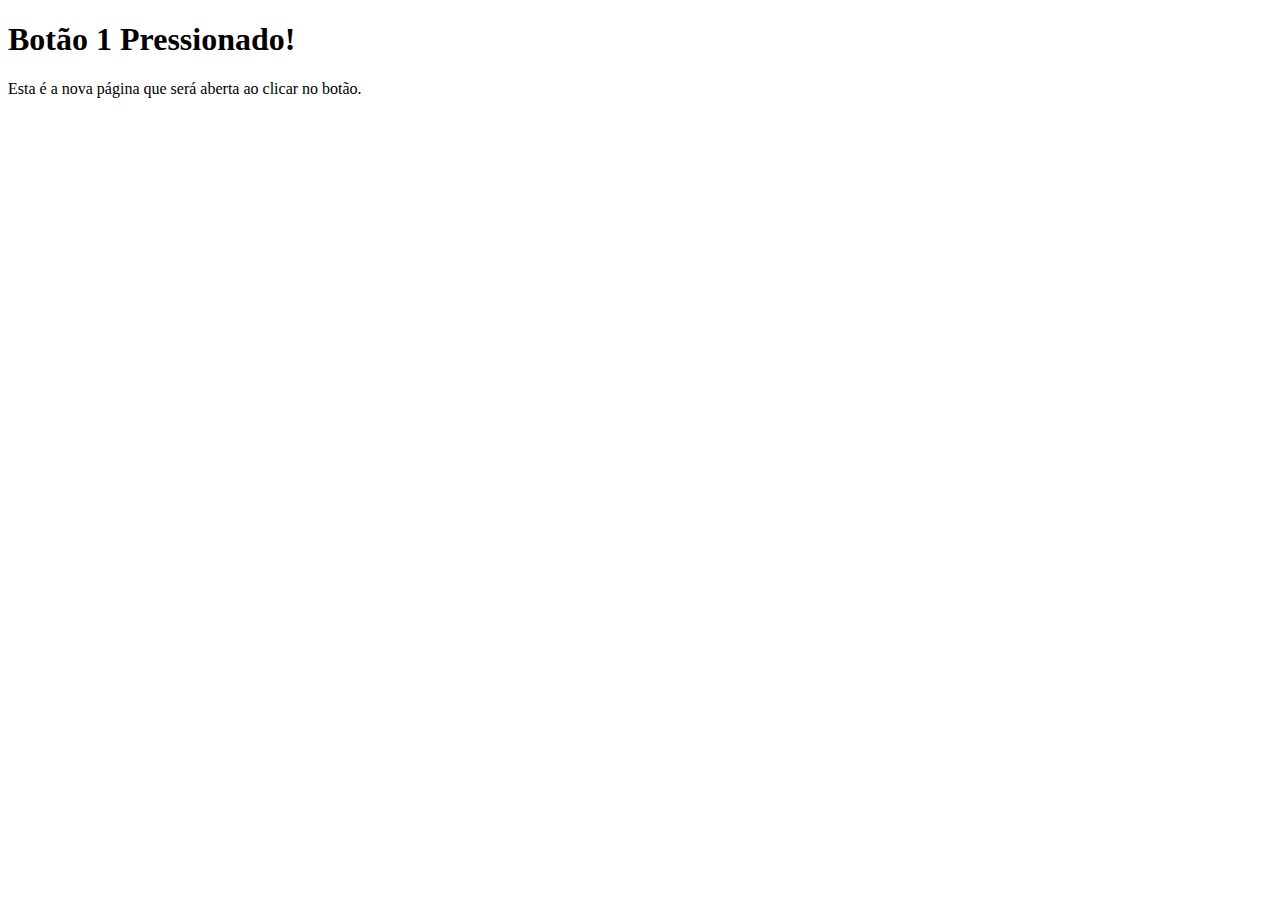
==== pagina_nova.html @ b3d476e9 "awd" ====
<!DOCTYPE html>
<html lang="en">
<head>
  <meta charset="UTF-8">
  <title>Nova Página</title>
</head>
<body>
  <h1>Botão 1 Pressionado!</h1>
  <p>Esta é a nova página que será aberta ao clicar no botão.</p>
</body>
</html>
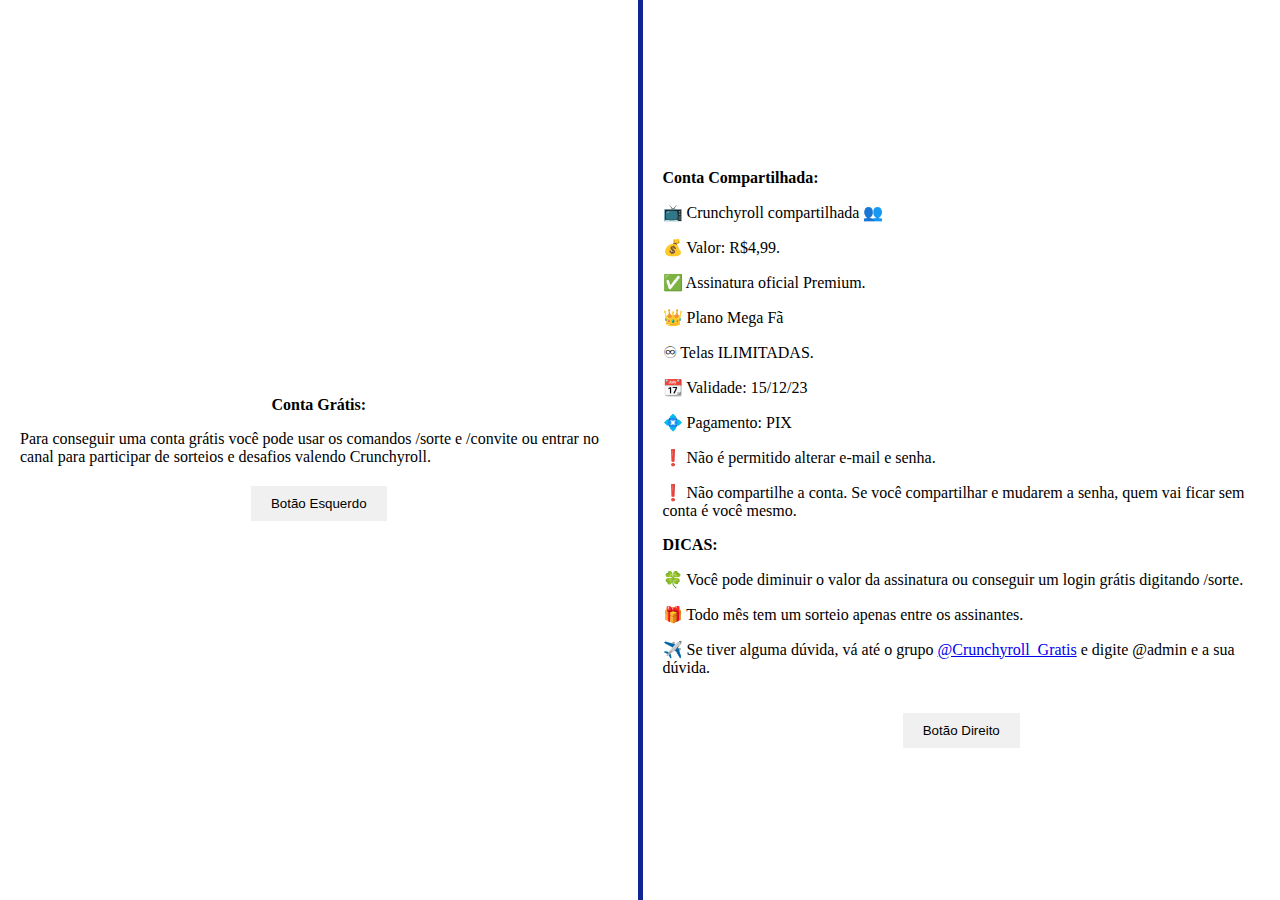
==== commit 1d730e5b: "aaaa" ====
--- a/pagina_nova.html
+++ b/pagina_nova.html
@@ -2,10 +2,89 @@
 <html lang="en">
 <head>
   <meta charset="UTF-8">
-  <title>Nova Página</title>
+  <title>Página Nova</title>
+  <!-- Seus estilos CSS -->
+  <link rel="stylesheet" href="seus_estilos.css">
+  <style>
+    body {
+      margin: 0;
+      padding: 0;
+      display: flex;
+      height: 100vh;
+    }
+
+    .container {
+      display: flex;
+      flex: 1;
+    }
+
+    .divider {
+      width: 5px; /* Largura da linha */
+      background-color: #0f2591; /* Cor da linha */
+      margin: 0 auto; /* Centraliza a linha */
+    }
+
+    .left-side,
+    .right-side {
+      flex: 1;
+      display: flex;
+      align-items: center;
+      justify-content: center;
+      flex-direction: column;
+      padding: 20px;
+      box-sizing: border-box;
+    }
+
+    .button-container {
+      display: flex;
+      justify-content: center;
+      margin-top: 20px;
+    }
+
+    .button {
+      padding: 10px 20px;
+      margin: 0 10px;
+      background-color: #f0f0f0;
+      border: none;
+      cursor: pointer;
+    }
+  </style>
 </head>
 <body>
-  <h1>Botão 1 Pressionado!</h1>
-  <p>Esta é a nova página que será aberta ao clicar no botão.</p>
+  <div class="container">
+    <div class="left-side">
+      <!-- Conteúdo para a conta grátis -->
+      <div>
+        <p><strong>Conta Grátis:</strong></p>
+      </div>
+      Para conseguir uma conta grátis você pode usar os comandos /sorte e /convite ou entrar no canal para participar de sorteios e desafios valendo Crunchyroll.
+      <div class="button-container">
+        <button class="button">Botão Esquerdo</button>
+      </div>
+    </div>
+    <div class="divider"></div> <!-- Divisória central -->
+    <div class="right-side">
+      <!-- Conteúdo para a conta compartilhada -->
+      <div>
+        <p><strong>Conta Compartilhada:</strong></p>
+        <p>📺 Crunchyroll compartilhada 👥</p>
+        <p>💰 Valor: R$4,99.</p>
+        <p>✅ Assinatura oficial Premium.</p>
+        <p>👑 Plano Mega Fã</p>
+        <p>♾ Telas ILIMITADAS.</p>
+        <p>📆 Validade: 15/12/23</p>
+        <p>💠 Pagamento: PIX</p>
+        <p>❗ Não é permitido alterar e-mail e senha.</p>
+        <p>❗ Não compartilhe a conta. Se você compartilhar e mudarem a senha, quem vai ficar sem conta é você mesmo.</p>
+        <p><strong>DICAS:</strong></p>
+        <p>🍀 Você pode diminuir o valor da assinatura ou conseguir um login grátis digitando /sorte.</p>
+        <p>🎁 Todo mês tem um sorteio apenas entre os assinantes.</p>
+        <p>✈️ Se tiver alguma dúvida, vá até o grupo <a href="https://t.me/Crunchyroll_Gratis">@Crunchyroll_Gratis</a> e digite @admin e a sua dúvida.</p>
+      </div>
+      <div class="button-container">
+        <button class="button">Botão Direito</button>
+      </div>
+    </div>
+  </div>
 </body>
 </html>
